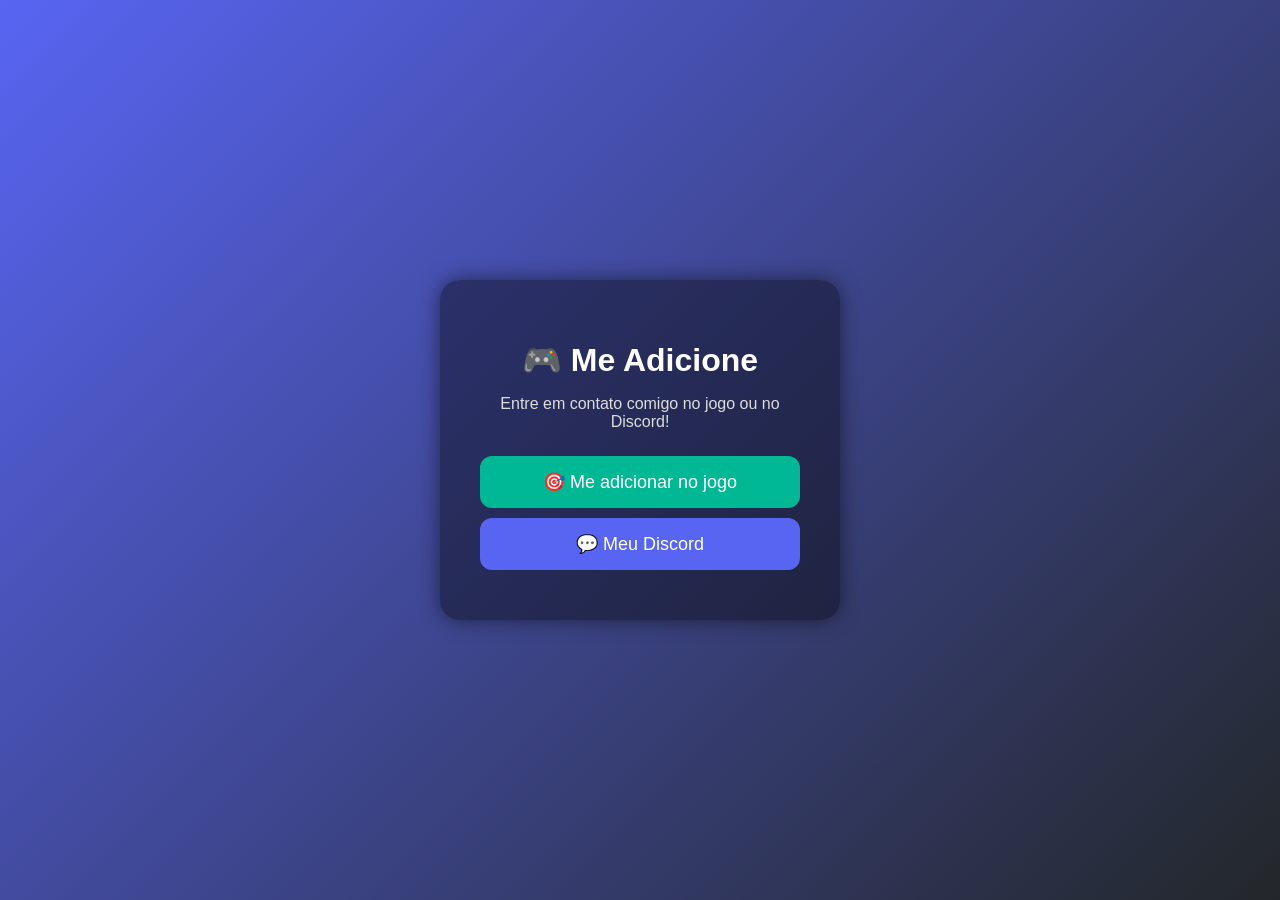
==== contato.HTML @ 1a3edffe "add contato" ====
<!DOCTYPE html>
<html lang="pt-BR">
<head>
  <meta charset="UTF-8">
  <meta name="viewport" content="width=device-width, initial-scale=1.0">
  <title>Me Adicione</title>

  <style>
    body {
      margin: 0;
      padding: 0;
      font-family: Arial, sans-serif;
      background: linear-gradient(135deg, #5865F2, #23272A);
      color: white;
      display: flex;
      justify-content: center;
      align-items: center;
      height: 100vh;
    }

    .card {
      background: rgba(0,0,0,0.4);
      padding: 40px;
      border-radius: 20px;
      text-align: center;
      width: 320px;
      box-shadow: 0 0 20px rgba(0,0,0,0.5);
    }

    h1 {
      margin-bottom: 10px;
    }

    p {
      color: #ddd;
      margin-bottom: 25px;
    }

    .btn {
      display: block;
      text-decoration: none;
      color: white;
      padding: 15px;
      margin: 10px 0;
      border-radius: 12px;
      font-size: 18px;
      transition: 0.3s;
    }

    .game {
      background: #00b894;
    }

    .game:hover {
      background: #00d1a0;
      transform: scale(1.05);
    }

    .discord {
      background: #5865F2;
    }

    .discord:hover {
      background: #6d78ff;
      transform: scale(1.05);
    }
  </style>
</head>
<body>

  <div class="card">
    <h1>🎮 Me Adicione</h1>
    <p>Entre em contato comigo no jogo ou no Discord!</p>

    <!-- BOTÃO DO JOGO -->
    <a class="btn game" href="SEU_LINK_DO_JOGO" target="_blank">
      🎯 Me adicionar no jogo
    </a>

    <!-- BOTÃO DO DISCORD -->
    <a class="btn discord" href="https://discord.gg/SEU_LINK" target="_blank">
      💬 Meu Discord
    </a>
  </div>

</body>
</html>
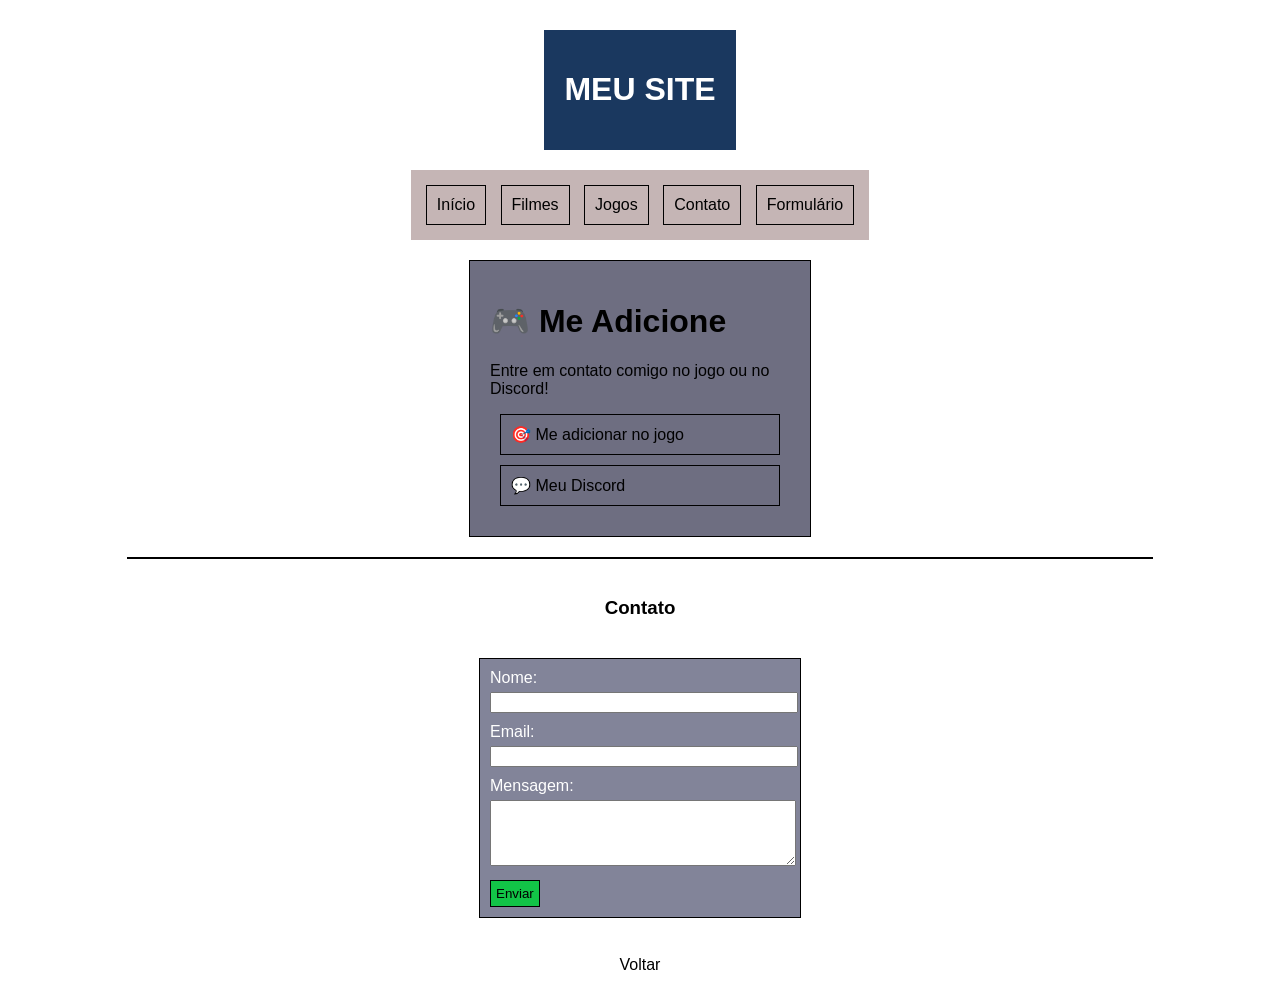
==== commit 11673fd3: "add css" ====
--- a/contato.HTML
+++ b/contato.HTML
@@ -1,87 +1,142 @@
 <!DOCTYPE html>
 <html lang="pt-BR">
 <head>
-  <meta charset="UTF-8">
-  <meta name="viewport" content="width=device-width, initial-scale=1.0">
-  <title>Me Adicione</title>
+    <meta charset="UTF-8">
+    <title>Meu Site</title>
+    <link rel="stylesheet" href="style.css" />
 
-  <style>
-    body {
-      margin: 0;
-      padding: 0;
-      font-family: Arial, sans-serif;
-      background: linear-gradient(135deg, #5865F2, #23272A);
-      color: white;
-      display: flex;
-      justify-content: center;
-      align-items: center;
-      height: 100vh;
-    }
+    <style>
+        body {
+            font-family: Arial;
+            margin: 0;
+            background-color: rgb(255, 255, 255);
 
-    .card {
-      background: rgba(0,0,0,0.4);
-      padding: 40px;
-      border-radius: 20px;
-      text-align: center;
-      width: 320px;
-      box-shadow: 0 0 20px rgba(0,0,0,0.5);
-    }
+            display: flex;
+            flex-direction: column;
+            align-items: center;
 
-    h1 {
-      margin-bottom: 10px;
-    }
+            
+        }
 
-    p {
-      color: #ddd;
-      margin-bottom: 25px;
-    }
+        header {
+            margin-top: 30px;
+        }
 
-    .btn {
-      display: block;
-      text-decoration: none;
-      color: white;
-      padding: 15px;
-      margin: 10px 0;
-      border-radius: 12px;
-      font-size: 18px;
-      transition: 0.3s;
-    }
+        nav {
+            margin: 20px 0;
+        }
 
-    .game {
-      background: #00b894;
-    }
+        nav a {
+            margin: 5px;
+            padding: 10px;
+            text-decoration: none;
+            color: black;
+            border: 1px solid black;
+            display: inline-block;
+        }
 
-    .game:hover {
-      background: #00d1a0;
-      transform: scale(1.05);
-    }
+        .caixa {
+            background-color: rgb(110, 110, 129);
+            width: 300px;
+            padding: 20px;
+            border: 1px solid black;
+            color: black;
+        }
 
-    .discord {
-      background: #5865F2;
-    }
+        a {
+            display: block;
+            color: black;
+            text-decoration: none;
+            padding: 10px;
+            margin: 10px;
+        }
 
-    .discord:hover {
-      background: #6d78ff;
-      transform: scale(1.05);
-    }
-  </style>
+        .jogo {
+            border: 1px solid black;
+        }
+
+        .discord {
+            border: 1px solid black;
+        }
+
+        form {
+            border: 1px solid black;
+            padding: 10px;
+            width: 300px;
+            margin-top: 20px;
+            background-color: rgb(130, 132, 153);
+            color: rgb(255, 255, 255);
+        }
+
+        input, textarea {
+            width: 100%;
+            margin-top: 5px;
+            margin-bottom: 10px;
+        }
+
+        button {
+            padding: 5px;
+            background-color: rgb(18, 196, 71);
+            color: black;
+            border: 1px solid rgb(0, 0, 0);
+        }
+
+        hr {
+            width: 80%;
+            margin: 20px 0;
+            border: 1px solid black;
+        }
+    </style>
 </head>
+
 <body>
 
-  <div class="card">
-    <h1>🎮 Me Adicione</h1>
-    <p>Entre em contato comigo no jogo ou no Discord!</p>
+    <header>
+        <h1>MEU SITE</h1>
+    </header>
 
-    <!-- BOTÃO DO JOGO -->
-    <a class="btn game" href="SEU_LINK_DO_JOGO" target="_blank">
-      🎯 Me adicionar no jogo
-    </a>
+    <nav>
+        <a href="index.html">Início</a>
+        <a href="filmes.html">Filmes</a>
+        <a href="jogos.html">Jogos</a>
+        <a href="contato.html">Contato</a>
+        <a href="formulario.html">Formulário</a>
+    </nav>
 
-    <!-- BOTÃO DO DISCORD -->
-    <a class="btn discord" href="https://discord.gg/SEU_LINK" target="_blank">
-      💬 Meu Discord
-    </a>
-  </div>
+    <div class="caixa">
+        <h1>🎮 Me Adicione</h1>
+
+        <p>Entre em contato comigo no jogo ou no Discord!</p>
+
+        <a class="jogo" href="SEU_LINK_DO_JOGO">
+            🎯 Me adicionar no jogo
+        </a>
+
+        <a class="discord" href="https://discord.gg/SEU_LINK">
+            💬 Meu Discord
+        </a>
+    </div>
+
+    <hr>
+
+    <h3>Contato</h3>
+
+    <form>
+        Nome:<br>
+        <input type="text" name="nome">
+
+        Email:<br>
+        <input type="email" name="email">
+
+        Mensagem:<br>
+        <textarea rows="4"></textarea>
+
+        <button type="submit">Enviar</button>
+    </form>
+
+    <br>
+
+    <a href="index.html">Voltar</a>
 
 </body>
 </html>
--- a/style.css
+++ b/style.css
@@ -0,0 +1,42 @@
+body {
+  font-family: Georgia, "Times New Roman", Times, serif;
+  margin: 0;
+  padding: 0;
+}
+
+header {
+  background-color: rgb(26, 56, 95);
+  color: white;
+  padding: 20px;
+  text-align: center;
+}
+
+nav {
+  background-color: #c5b5b5;
+  padding: 10px;
+  text-align: center;
+}
+
+nav a {
+  color: white;
+  text-decoration: none;
+  margin: 0 10px;
+}
+
+main {
+  padding: 20px;
+}
+
+section {
+  margin-bottom: 30px;
+  padding: 15px;
+  border: 1px solid #ccc;
+  border-radius: 20px;
+}
+
+footer {
+  background-color: none;
+  color: rgb(26, 56, 95);
+  text-align: center;
+  padding: 15px;
+}
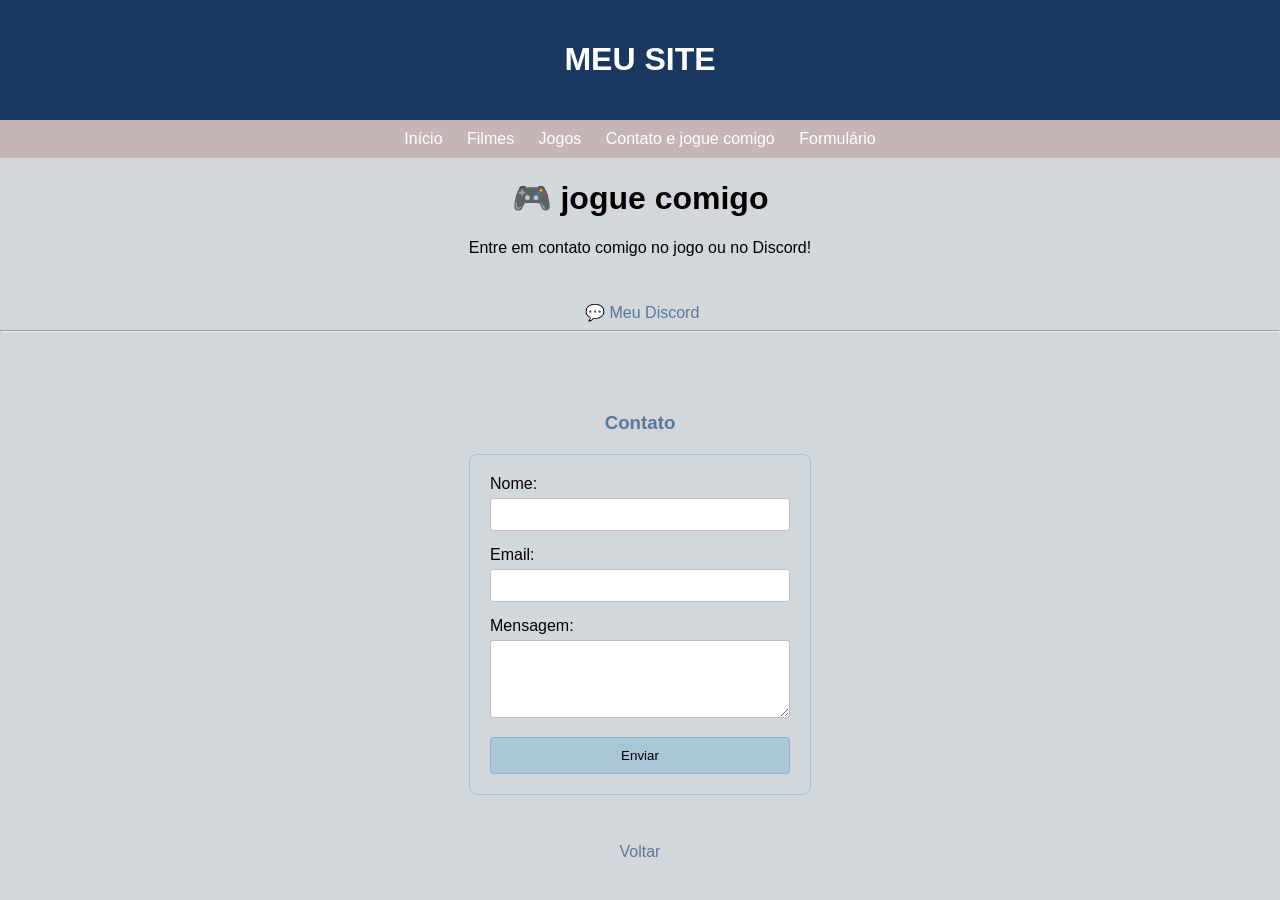
==== commit 919d1922: "jgaijsfgóijosf" ====
--- a/contato.HTML
+++ b/contato.HTML
@@ -6,86 +6,75 @@
     <link rel="stylesheet" href="style.css" />
 
     <style>
-        body {
-            font-family: Arial;
-            margin: 0;
-            background-color: rgb(255, 255, 255);
+  body {
+    background: #D3D6DA;
+    font-family: Arial, sans-serif;
+    text-align: center;
+    margin: 0;
+    padding: 0;
+}
 
-            display: flex;
-            flex-direction: column;
-            align-items: center;
+h3 {
+    color: #55789c;
+    margin-top: 80px;
+    margin-bottom: 20px;
+}
 
-            
-        }
+form {
+    width: 300px;
+    margin: 0 auto;
+    padding: 20px;
 
-        header {
-            margin-top: 30px;
-        }
+    border: 1px solid #9fc3d6;
+    border-radius: 8px;
 
-        nav {
-            margin: 20px 0;
-        }
+    text-align: left;
+}
 
-        nav a {
-            margin: 5px;
-            padding: 10px;
-            text-decoration: none;
-            color: black;
-            border: 1px solid black;
-            display: inline-block;
-        }
+label {
+    display: block;
+    margin-bottom: 5px;
+}
 
-        .caixa {
-            background-color: rgb(110, 110, 129);
-            width: 300px;
-            padding: 20px;
-            border: 1px solid black;
-            color: black;
-        }
+input,
+textarea {
+    width: 100%;
+    padding: 8px;
+    margin-top: 5px;
+    margin-bottom: 15px;
 
-        a {
-            display: block;
-            color: black;
-            text-decoration: none;
-            padding: 10px;
-            margin: 10px;
-        }
+    border: 1px solid #c0c0c0;
+    border-radius: 3px;
 
-        .jogo {
-            border: 1px solid black;
-        }
+    box-sizing: border-box;
+}
 
-        .discord {
-            border: 1px solid black;
-        }
+button {
+    width: 100%;
+    padding: 10px;
 
-        form {
-            border: 1px solid black;
-            padding: 10px;
-            width: 300px;
-            margin-top: 20px;
-            background-color: rgb(130, 132, 153);
-            color: rgb(255, 255, 255);
-        }
+    border: 1px solid #8db3c7;
+    border-radius: 3px;
 
-        input, textarea {
-            width: 100%;
-            margin-top: 5px;
-            margin-bottom: 10px;
-        }
+    background: #a9c6d8;
+    cursor: pointer;
+}
 
-        button {
-            padding: 5px;
-            background-color: rgb(18, 196, 71);
-            color: black;
-            border: 1px solid rgb(0, 0, 0);
-        }
+button:hover {
+    background: #98bbd1;
+}
 
-        hr {
-            width: 80%;
-            margin: 20px 0;
-            border: 1px solid black;
-        }
+a {
+    display: inline-block;
+    margin-top: 30px;
+
+    text-decoration: none;
+    color: #55789c;
+}
+
+a:hover {
+    text-decoration: underline;
+}
     </style>
 </head>
 
@@ -99,17 +88,17 @@
         <a href="index.html">Início</a>
         <a href="filmes.html">Filmes</a>
         <a href="jogos.html">Jogos</a>
-        <a href="contato.html">Contato</a>
+        <a href="contato.html">Contato e jogue comigo</a>
         <a href="formulario.html">Formulário</a>
     </nav>
 
     <div class="caixa">
-        <h1>🎮 Me Adicione</h1>
+        <h1>🎮 jogue comigo</h1>
 
         <p>Entre em contato comigo no jogo ou no Discord!</p>
 
-        <a class="jogo" href="SEU_LINK_DO_JOGO">
-            🎯 Me adicionar no jogo
+        <a class="jogo" href="roblox.com">
+            <!-- 🎯 meu nick -->
         </a>
 
         <a class="discord" href="https://discord.gg/SEU_LINK">
